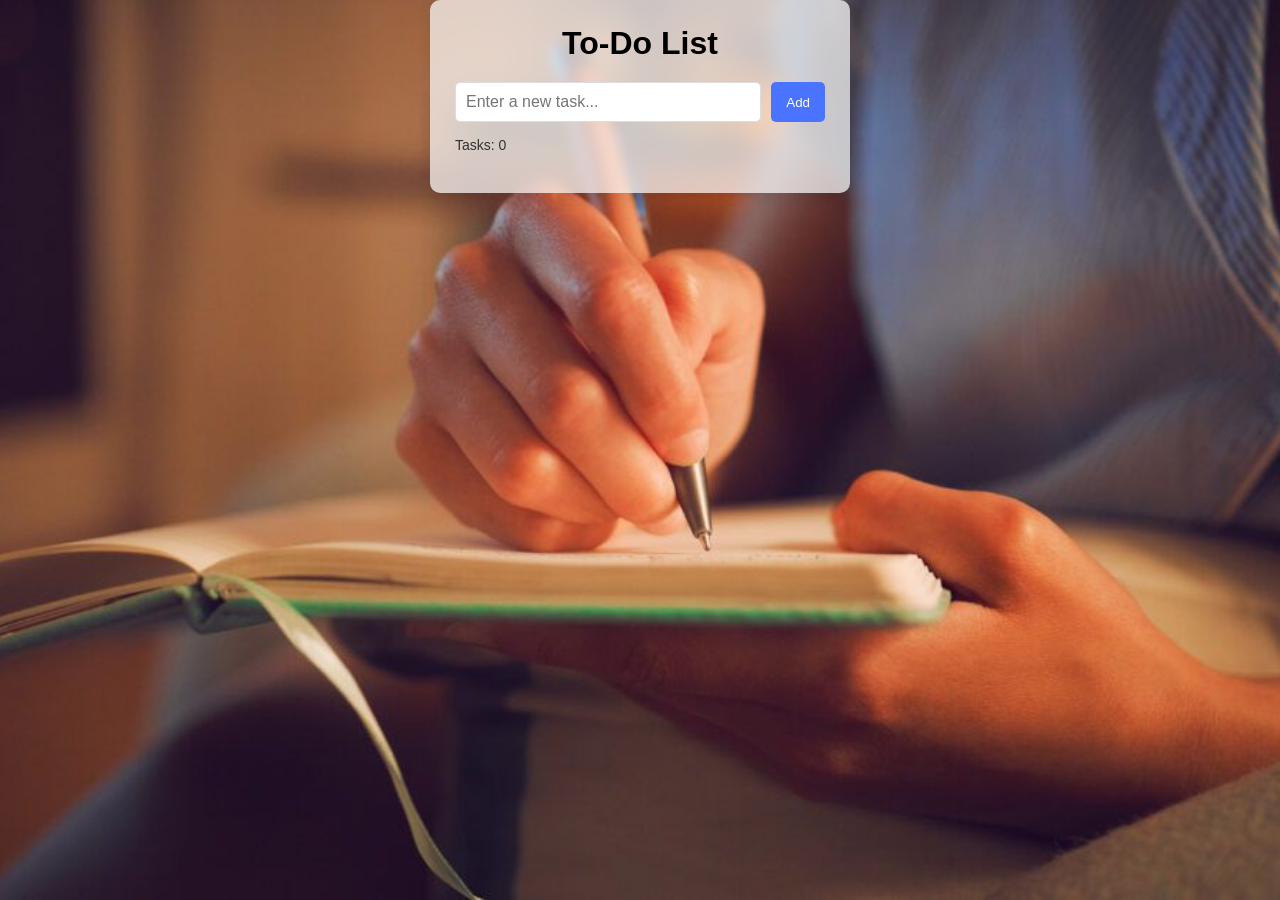
==== index.html @ 93912894 "Add files via upload" ====
<!DOCTYPE html>
<html lang="en">
<head>
  <meta charset="UTF-8" />
  <meta name="viewport" content="width=device-width, initial-scale=1.0" />
  <title>To-Do List App</title>
  <link rel="stylesheet" href="style.css" />
</head>
<body>

  <div class="app-container">
    <h1> To-Do List</h1>

    <div class="input-row">
      <input id="taskInput" type="text" placeholder="Enter a new task..." />
      <button id="addBtn">Add</button>
    </div>

    <p class="task-counter">
      Tasks: <span id="taskCount">0</span>
    </p>

    <ul id="taskList"></ul>
  </div>

  <script src="script.js"></script>
</body>
</html>
---- style.css ----
* {
  margin: 0;
  padding: 0;
  box-sizing: border-box;
  font-family: "Segoe UI", sans-serif;
}

body {
  margin: 0;
  padding: 0;
  display: flex;
  justify-content: center;

  /* 🌄 Background image settings */
  background-image: url("to-do\ list\ writing.jpg");
  background-size: cover;       /* Makes the image fill the screen */
  background-repeat: no-repeat; /* Prevents tiling */
  background-position: center;  /* Centers the image */
  background-attachment: fixed; /* Optional: cool parallax effect */
}

.app-container {
  width: 420px;
  background: rgba(255, 255, 255, 0.7); /* translucent */
  backdrop-filter: blur(6px);           /* frosted glass effect */
  border-radius: 10px;
  box-shadow: 0 5px 15px rgba(0,0,0,0.1);
  padding: 25px;
}

h1 {
  text-align: center;
  margin-bottom: 20px;
}

.input-row {
  display: flex;
  gap: 10px;
}

input {
  flex: 1;
  padding: 10px;
  border-radius: 5px;
  border: 1px solid #ddd;
  font-size: 16px;
}

button {
  padding: 10px 15px;
  background: #4a73ff;
  color: white;
  border: none;
  border-radius: 5px;
  cursor: pointer;
}

button:hover {
  background: #365be0;
}

.task-counter {
  margin: 15px 0;
  font-size: 14px;
  color: #333;
}

ul {
  list-style: none;
  margin-top: 10px;
}

li {
  background: #f9f9f9;
  padding: 12px;
  border-radius: 6px;
  margin-bottom: 10px;
  display: flex;
  justify-content: space-between;
  align-items: center;
  border-left: 5px solid transparent;
  transition: 0.2s;
}

li.completed {
  text-decoration: line-through;
  color: #777;
  border-left: 5px solid #28c76f;
}

li button {
  background: #ff4f4f;
  padding: 7px 12px;
  border-radius: 4px;
}

li button:hover {
  background: #cc3d3d;
}

li span {
  cursor: pointer;
}
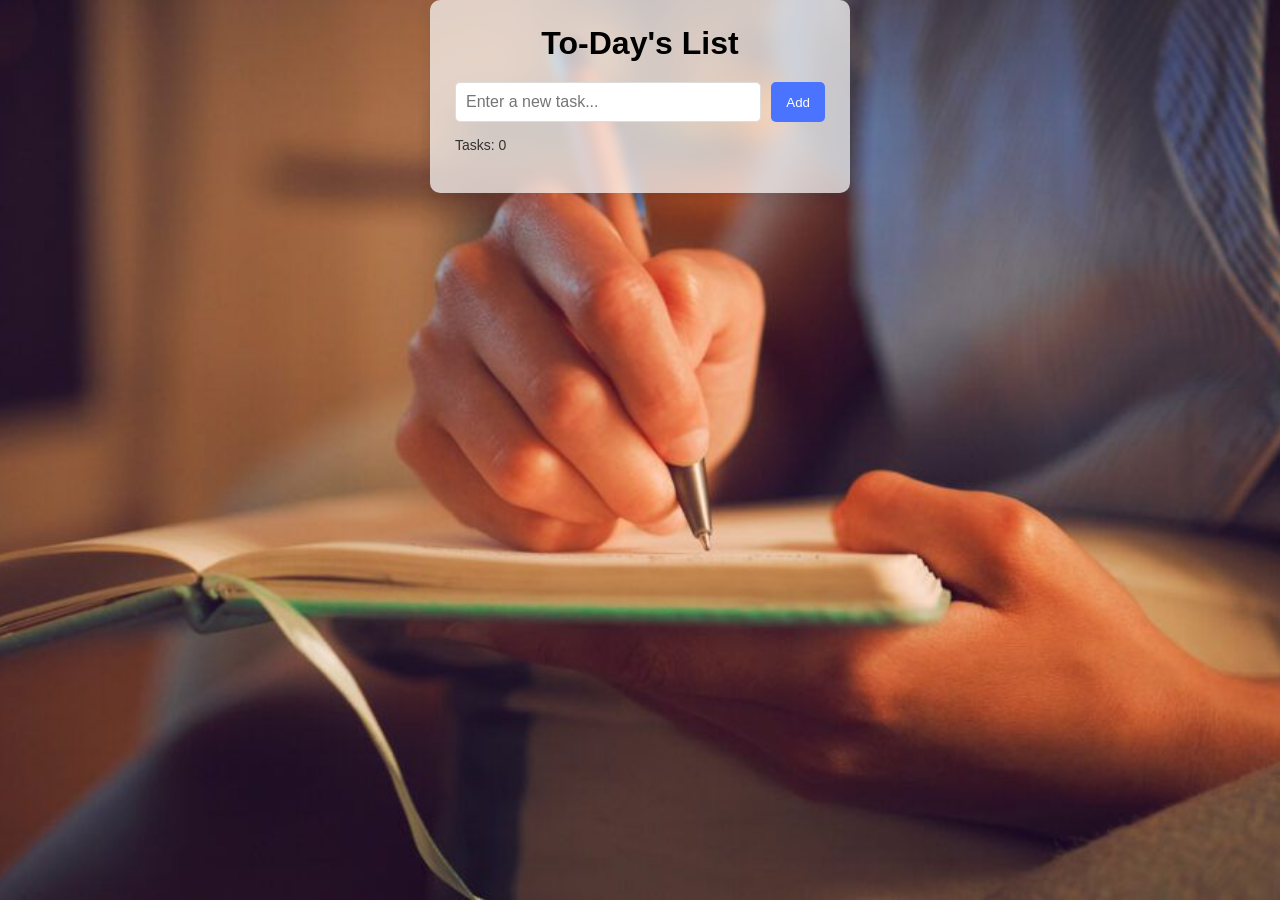
==== commit 15ab4468: "Enhance index.html with SEO meta tags Added meta tags for SEO and updated title." ====
--- a/index.html
+++ b/index.html
@@ -3,13 +3,18 @@
 <head>
   <meta charset="UTF-8" />
   <meta name="viewport" content="width=device-width, initial-scale=1.0" />
-  <title>To-Do List App</title>
+  <meta name="description" content="A simple, fast, clean to-do list app to manage tasks and stay organized.">
+  <meta name="keywords" content="to-do list, todo app, task manager, checklist, productivity app">
+  <meta name="author" content="Your Name">
+  <meta name="robots" content="index, follow">
+  <title>Simple To-Do List</title>
+
   <link rel="stylesheet" href="style.css" />
 </head>
 <body>
 
   <div class="app-container">
-    <h1> To-Do List</h1>
+    <h1> To-Day's List</h1>
 
     <div class="input-row">
       <input id="taskInput" type="text" placeholder="Enter a new task..." />
@@ -26,3 +31,4 @@
   <script src="script.js"></script>
 </body>
 </html>
+
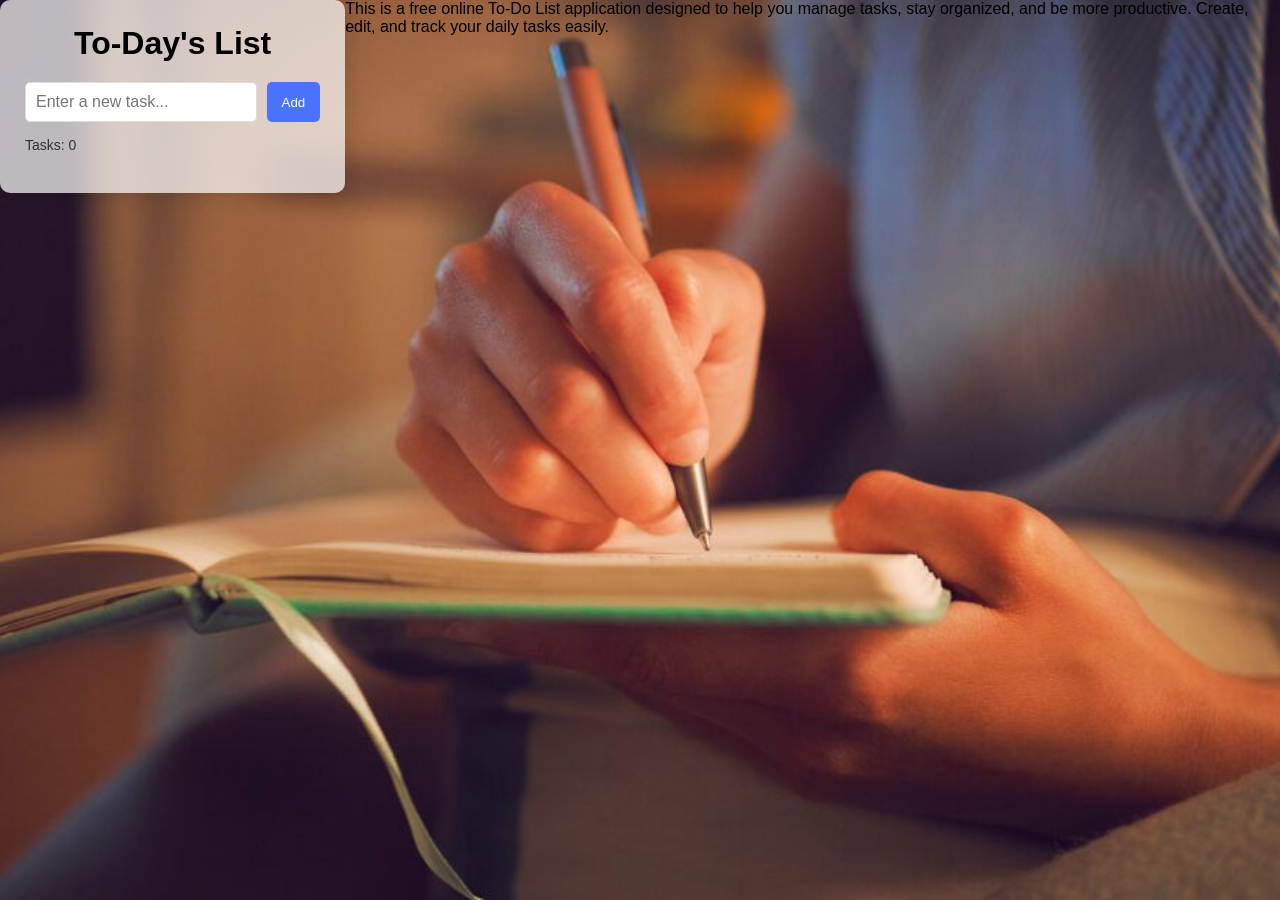
==== commit 7fff7c56: "Add SEO text to index.html Added SEO text to enhance user engagement and description." ====
--- a/index.html
+++ b/index.html
@@ -5,7 +5,7 @@
   <meta name="viewport" content="width=device-width, initial-scale=1.0" />
   <meta name="description" content="A simple, fast, clean to-do list app to manage tasks and stay organized.">
   <meta name="keywords" content="to-do list, todo app, task manager, checklist, productivity app">
-  <meta name="author" content="Your Name">
+  <meta name="author" content="Arnes">
   <meta name="robots" content="index, follow">
   <title>Simple To-Do List</title>
 
@@ -27,8 +27,14 @@
 
     <ul id="taskList"></ul>
   </div>
+    <p class="seo-text">
+This is a free online To-Do List application designed to help you manage tasks,
+stay organized, and be more productive. Create, edit, and track your daily tasks easily.
+</p>
 
   <script src="script.js"></script>
 </body>
 </html>
 
+
+
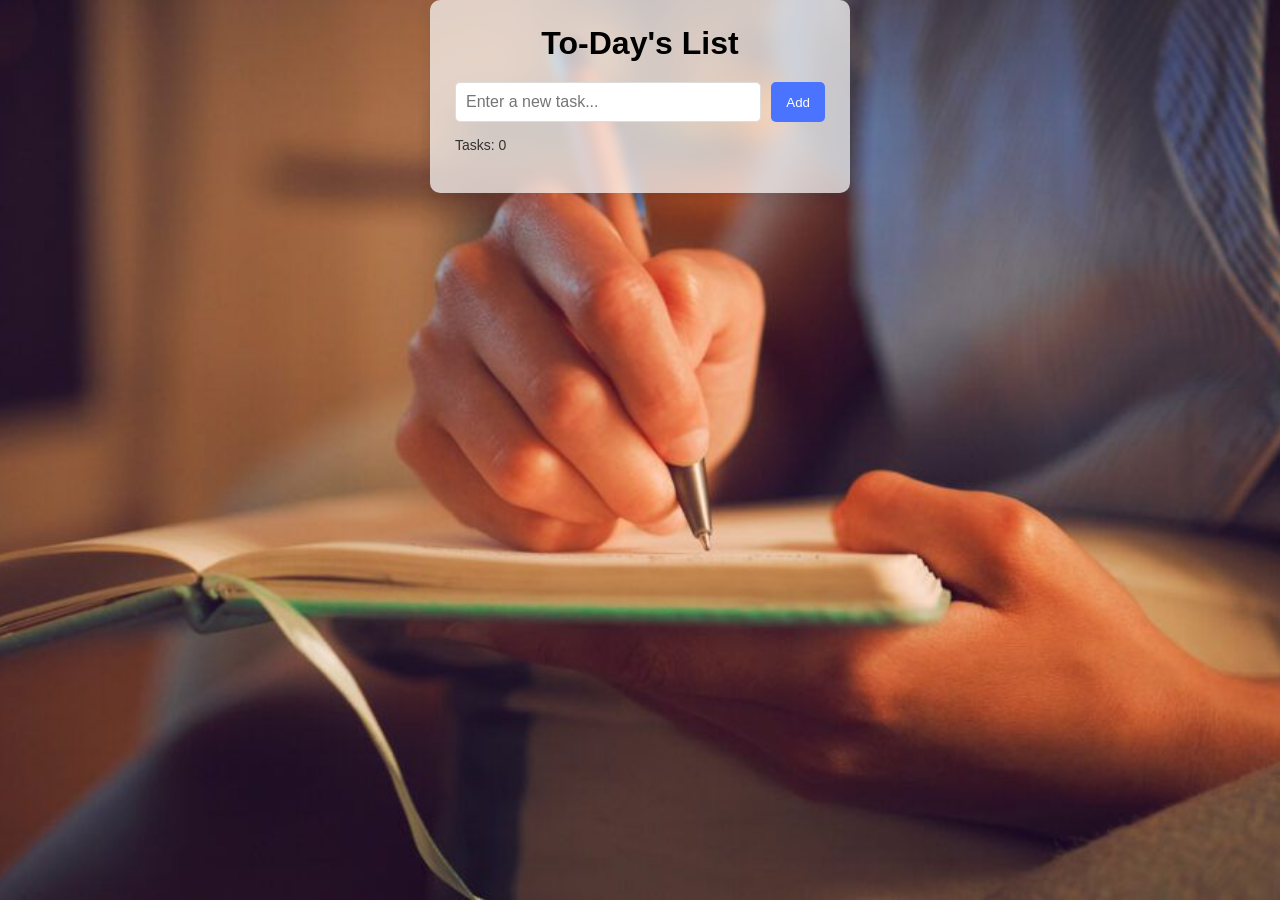
==== commit 671267bc: "Remove unnecessary whitespace in index.html" ====
--- a/index.html
+++ b/index.html
@@ -27,10 +27,6 @@
 
     <ul id="taskList"></ul>
   </div>
-    <p class="seo-text">
-This is a free online To-Do List application designed to help you manage tasks,
-stay organized, and be more productive. Create, edit, and track your daily tasks easily.
-</p>
 
   <script src="script.js"></script>
 </body>
@@ -38,3 +34,4 @@
 
 
 
+
